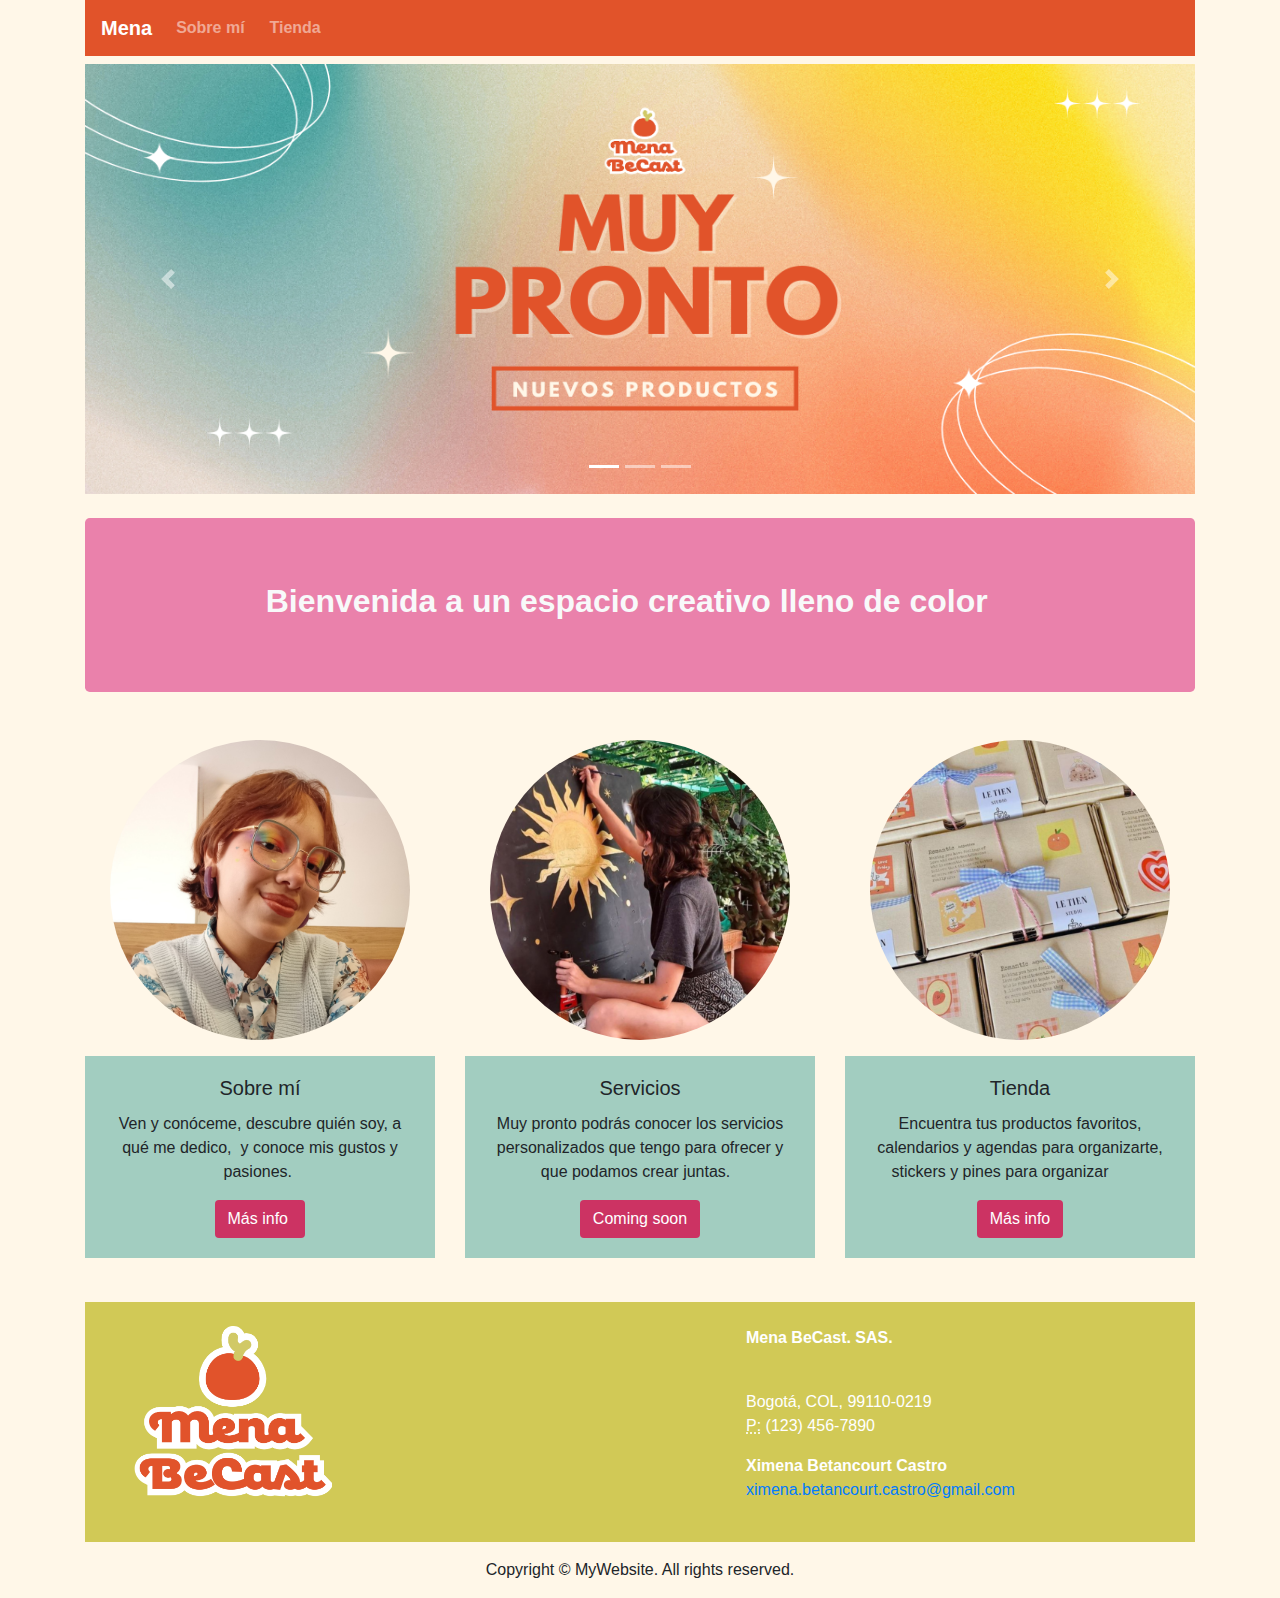
==== index.html @ aae793c2 "Add files via upload" ====
<!doctype html>
<html>
<head>
<meta charset="utf-8">
<meta http-equiv="X-UA-Compatible" content="IE=edge">
<meta name="viewport" content="width=device-width, initial-scale=1.0">
<title>Documento sin título</title>
<link href="css/bootstrap-4.4.1.css" rel="stylesheet" type="text/css">
<link href="css/mihojadeestilos.css" rel="stylesheet" type="text/css">
</head>

<body class="bg-carrusel">
<div class="container">
<nav class="navbar navbar-expand-lg navbar-dark bg-mena"> <a class="navbar-brand" href="#"><strong>Mena</strong></a>
    
    <div class="collapse navbar-collapse" id="navbarSupportedContent1">
      <ul class="navbar-nav mr-auto">
        <li class="nav-item"> <a class="nav-link" href="sobremi.html"><strong>Sobre mí&nbsp;&nbsp;</strong></a> </li>
        
        <li class="nav-item"> <a class="nav-link" href="tienda.html"><strong>Tienda</strong></a></li>
        <li class="nav-item">&nbsp;</li>
      </ul>
</div>
</nav>
<div id="carouselExampleIndicators1" class="carousel slide mt-2 mb-4" data-ride="carousel" style="background-color: grey">
  <ol class="carousel-indicators">
    <li data-target="#carouselExampleIndicators1" data-slide-to="0" class="active"></li>
    <li data-target="#carouselExampleIndicators1" data-slide-to="1"></li>
    <li data-target="#carouselExampleIndicators1" data-slide-to="2"></li>
  </ol>
  <div class="carousel-inner" role="listbox">
    <div class="carousel-item active"> <img src="images/banner 1.png" alt="First slide" width="1120" height="430" class="d-block mx-auto">    </div>
    <div class="carousel-item"> <img class="d-block mx-auto" src="images/banner 2.png" alt="Second slide" width="1120" height="430">    </div>
    <div class="carousel-item"> <img class="d-block mx-auto" src="images/banner 3.png" alt="Third slide" width="1120" height="430">    </div>
  </div>
  <a class="carousel-control-prev" href="#carouselExampleIndicators1" role="button" data-slide="prev"> <span class="carousel-control-prev-icon" aria-hidden="true"></span> <span class="sr-only">Previous</span> </a> <a class="carousel-control-next" href="#carouselExampleIndicators1" role="button" data-slide="next"> <span class="carousel-control-next-icon" aria-hidden="true"></span> <span class="sr-only">Next</span> </a> </div>
<div class="jumbotron bg-pink">
  <h2 class="text-center"><strong class="text-light">Bienvenida a un espacio creativo lleno de color&nbsp; &nbsp;</strong></h2>
</div>
<div class="row">
  <div class="col-lg-4 col-md-6 col-sm-12 text-center"> <img src="images/sobre mi.png" alt="140x140" class="rounded-circle mt-3" style="width: 300px; height: 300px;" data-holder-rendered="true">
    <div class="card-body bg-aqua mt-3">
      <h5 class="card-title">Sobre mí</h5>
      <p class="card-text">Ven y conóceme, descubre quién soy, a qué me dedico,&nbsp; y conoce mis gustos y pasiones.&nbsp;</p>
      <a href="sobremi.html" class="btn btn-rosa text-white">Más info&nbsp;</a></div>
</div>
  <div class="col-lg-4 col-md-6 col-sm-12 text-center"> <img class="rounded-circle mt-3" alt="140x140" style="width: 300px; height: 300px;" src="images/servicios.png" data-holder-rendered="true">
    <div class="card-body bg-aqua mt-3">
      <h5 class="card-title">Servicios</h5>
      <p class="card-text">Muy pronto podrás conocer los servicios personalizados que tengo para ofrecer y que podamos crear juntas.&nbsp;&nbsp;</p>
      <a href="#" class="btn btn-rosa text-white">Coming soon</a></div>
  </div>
  <div class="col-lg-4 col-md-6 col-sm-12 text-center"> <img class="rounded-circle mt-3" alt="140x140" style="width: 300px; height: 300px;" src="images/tienda.png" data-holder-rendered="true">
    <div class="card-body bg-aqua mt-3">
      <h5 class="card-title">Tienda</h5>
      <p class="card-text">Encuentra tus productos favoritos, calendarios y agendas para organizarte, stickers y pines para organizar&nbsp; &nbsp; &nbsp; &nbsp; &nbsp;</p>
      <a href="tienda.html" class="btn btn-rosa text-white">Más info</a></div>
  </div>
</div>
<div class="container text-white bg-sotf p-4">
  <div class="row">
    <div class="col-6 col-md-8 col-lg-7 img-logo"> </div>
    <div class="col-md-4 col-lg-5 col-6">
      <address>
        <strong>Mena BeCast. SAS.&nbsp;&nbsp;</strong><br>
        <br>
        </address>
      <address>
        Bogotá, COL, 99110-0219<br>
        <abbr title="Phone">P:</abbr> (123) 456-7890
        </address>
      <address>
        <strong>Ximena Betancourt Castro&nbsp;</strong><br>
        <a href="mailto:#">ximena.betancourt.castro@gmail.com</a>
        </address>
    </div>
  </div>
</div>
<footer class="text-center">
  <div class="container">
    <div class="row">
      <div class="col-12">
        <p class="mt-3">Copyright © MyWebsite. All rights reserved.</p>
      </div>
    </div>
  </div>
</footer>
</div>
<script src="js/jquery-3.4.1.min.js"></script>
<script src="js/popper.min.js"></script>
<script src="js/bootstrap-4.4.1.js"></script>
</body>
</html>
---- css/mihojadeestilos.css ----
@charset "utf-8";
.bg-mena {
	background:#e1532a
}
.bg-carrusel {
	background: #fff7e8
}
.m-top {
}
.bg-img {
    background-image: url(../images/3.png);
    background-position: center center;
    background-size: cover;
    background-repeat: no-repeat;
}
.img-tienda {
    background-image: url(../images/banner%20tienda.png);
    background-position: center center;
    background-size: cover;
    height: 446px;
    margin-top: 11px;
    margin-bottom: 50px;
}
.btn-rosa {
    background-color: #cc3363;
}
.bg-pink {
    background-color: #EA81AB;
}
.bg-aqua {
    background-color: #A2CDC0;
}
.redondear {
    border-top-left-radius: 120px 120px;
    border-top-right-radius: 120px 120px;
}
.bg-logo {
    background-image: url(../images/Logo.png);
    background-position: center center;
    background-size: contain;
    background-repeat: no-repeat;
    width: 377px;
    height: 377px;
}
.text-mena {
    color: #E1532A;
}
.redondito {
    border-radius: 100px;
}
.img-yo {
    background-image: url(../images/banner%203.png);
    height: 446px;
    background-size: cover;
    background-position: center center;
}
.img-centrada {
    background-size: cover;
    background-position: center center;
}
.imgyos {
    background-image: url(../images/yo.png);
    background-size: contain;
    background-repeat: no-repeat;
    background-position: center center;
    width: 377px;
    height: 377px;
}
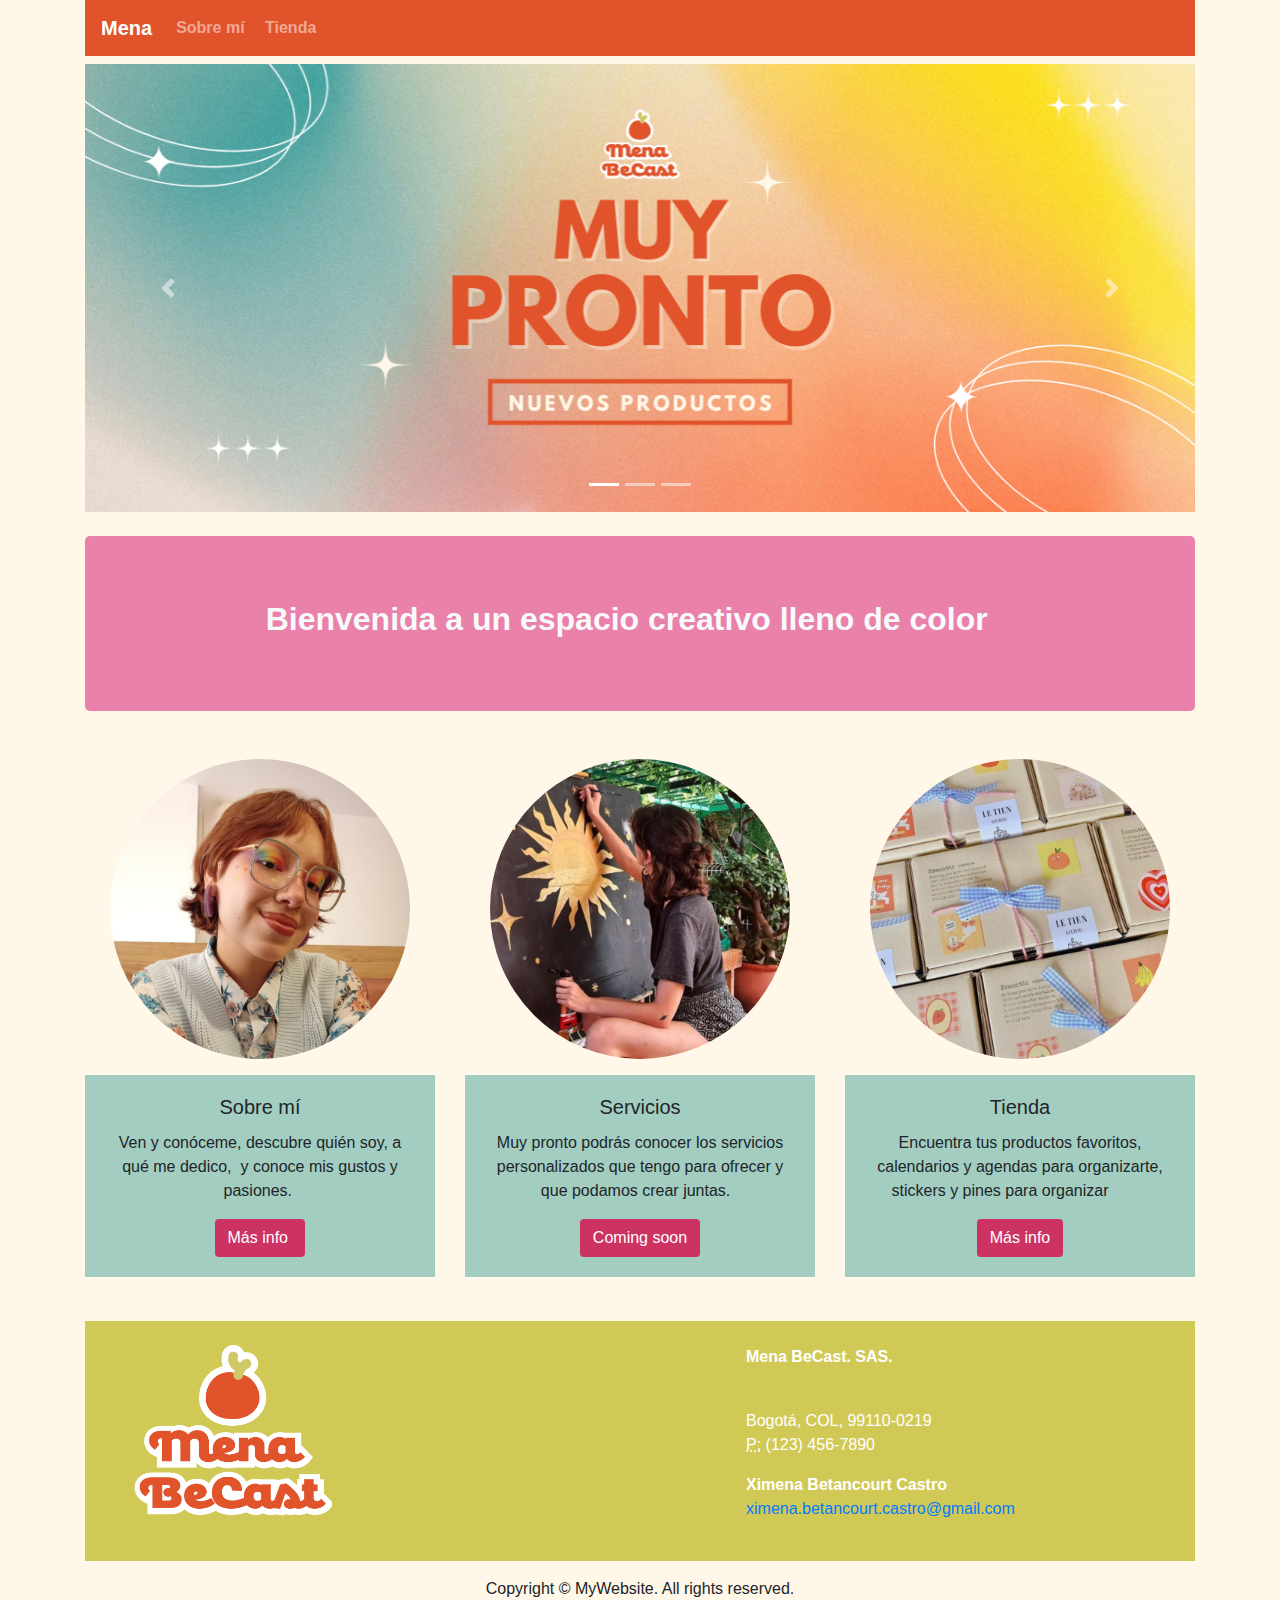
==== commit 8df29212: "Add files via upload" ====
--- a/index.html
+++ b/index.html
@@ -4,24 +4,23 @@
 <meta charset="utf-8">
 <meta http-equiv="X-UA-Compatible" content="IE=edge">
 <meta name="viewport" content="width=device-width, initial-scale=1.0">
-<title>Documento sin título</title>
+<title>Mena BeCast</title>
 <link href="css/bootstrap-4.4.1.css" rel="stylesheet" type="text/css">
 <link href="css/mihojadeestilos.css" rel="stylesheet" type="text/css">
+	<link rel="icon" type="image/x-icon" href="images/favicon.png">
 </head>
 
 <body class="bg-carrusel">
 <div class="container">
-<nav class="navbar navbar-expand-lg navbar-dark bg-mena"> <a class="navbar-brand" href="#"><strong>Mena</strong></a>
-    
-    <div class="collapse navbar-collapse" id="navbarSupportedContent1">
+  <nav class="navbar navbar-expand-lg navbar-dark bg-mena"> <a class="navbar-brand" href="index.html"><strong>Mena</strong></a>
+    <button class="navbar-toggler" type="button" data-toggle="collapse" data-target="#navbarSupportedContent2" aria-controls="navbarSupportedContent2" aria-expanded="false" aria-label="Toggle navigation"> <span class="navbar-toggler-icon"></span> </button>
+    <div class="collapse navbar-collapse" id="navbarSupportedContent2">
       <ul class="navbar-nav mr-auto">
-        <li class="nav-item"> <a class="nav-link" href="sobremi.html"><strong>Sobre mí&nbsp;&nbsp;</strong></a> </li>
-        
-        <li class="nav-item"> <a class="nav-link" href="tienda.html"><strong>Tienda</strong></a></li>
-        <li class="nav-item">&nbsp;</li>
+        <li class="nav-item"> <a class="nav-link" href="sobremi.html"><strong>Sobre mí&nbsp;</strong></a> </li>
+        <li class="nav-item"> <a class="nav-link" href="tienda.html"><strong>Tienda</strong></a> </li>
       </ul>
 </div>
-</nav>
+  </nav>
 <div id="carouselExampleIndicators1" class="carousel slide mt-2 mb-4" data-ride="carousel" style="background-color: grey">
   <ol class="carousel-indicators">
     <li data-target="#carouselExampleIndicators1" data-slide-to="0" class="active"></li>
@@ -29,9 +28,9 @@
     <li data-target="#carouselExampleIndicators1" data-slide-to="2"></li>
   </ol>
   <div class="carousel-inner" role="listbox">
-    <div class="carousel-item active"> <img src="images/banner 1.png" alt="First slide" width="1120" height="430" class="d-block mx-auto">    </div>
-    <div class="carousel-item"> <img class="d-block mx-auto" src="images/banner 2.png" alt="Second slide" width="1120" height="430">    </div>
-    <div class="carousel-item"> <img class="d-block mx-auto" src="images/banner 3.png" alt="Third slide" width="1120" height="430">    </div>
+    <div class="carousel-item active"> <img src="images/banner 1.png" alt="First slide" class="d-block w-100">    </div>
+    <div class="carousel-item"> <img src="images/banner 2.png" alt="Second slide" class="d-block w-100">    </div>
+    <div class="carousel-item"> <img src="images/banner 3.png" alt="Third slide" class="d-block w-100">    </div>
   </div>
   <a class="carousel-control-prev" href="#carouselExampleIndicators1" role="button" data-slide="prev"> <span class="carousel-control-prev-icon" aria-hidden="true"></span> <span class="sr-only">Previous</span> </a> <a class="carousel-control-next" href="#carouselExampleIndicators1" role="button" data-slide="next"> <span class="carousel-control-next-icon" aria-hidden="true"></span> <span class="sr-only">Next</span> </a> </div>
 <div class="jumbotron bg-pink">
